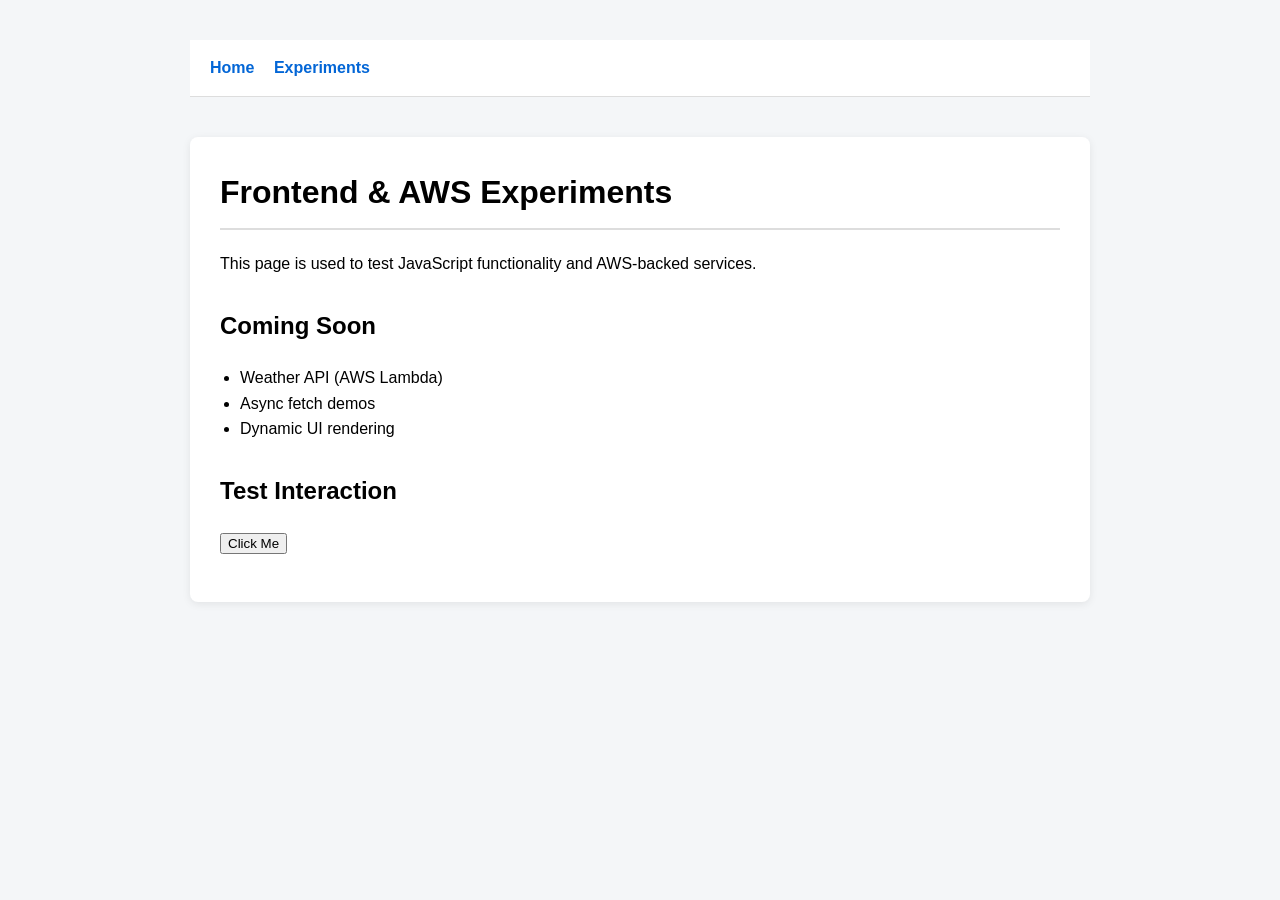
==== experiments.html @ 48f7ef98 "Add Content" ====
<!DOCTYPE html>
<html>

<head>
    <title>Experiments - Static Site</title>
    <meta name="robots" content="noindex, nofollow">
    <link rel="stylesheet" href="styles.css">
</head>

<body>
    <nav>
        <a href="index.html">Home</a>
        <a href="experiments.html">Experiments</a>
    </nav>

    <div class="container">
        <h1>Frontend & AWS Experiments</h1>

        <p>This page is used to test JavaScript functionality and AWS-backed services.</p>

        <h2>Coming Soon</h2>
        <ul>
            <li>Weather API (AWS Lambda)</li>
            <li>Async fetch demos</li>
            <li>Dynamic UI rendering</li>
        </ul>

        <h2>Test Interaction</h2>
        <button onclick="showMessage()">Click Me</button>
        <p id="output"></p>
    </div>


    <script>
        function showMessage() {
            document.getElementById("output").innerText = "JavaScript is working!";
        }
    </script>
    <script>
        fetch('nav.html')
            .then(res => res.text())
            .then(data => {
                document.getElementById('nav').innerHTML = data;

                const links = document.querySelectorAll('nav a');
                const current = window.location.pathname.split('/').pop();

                links.forEach(link => {
                    if (link.getAttribute('href') === current) {
                        link.style.color = '#000';
                    }
                });
            });
    </script>
</body>

</html>
---- styles.css ----
:root {
    --bg: #f4f6f8;
    --text: #000;
    --nav-bg: #ffffff;
    --container-bg: #ffffff;
    --border: #ddd;
    --link: #0366d6;
}

/* DARK MODE */
body.dark {
    --bg: #1e1e1e;
    --text: #f1f1f1;
    --nav-bg: #2a2a2a;
    --container-bg: #2a2a2a;
    --border: #444;
    --link: #4ea1ff;
}

body {
    font-family: Arial, sans-serif;
    max-width: 900px;
    margin: 40px auto;
    line-height: 1.6;
    padding: 0 20px;
    background-color: var(--bg);
    color: var(--text);
}


/* NAV BAR */
nav {
    background-color: var(--nav-bg);
    border-bottom: 1px solid var(--border);
    padding: 15px 20px;
    /* display: flex; */
    justify-content: space-between;
    align-items: center;
}

nav a {
    text-decoration: none;
    margin-right: 15px;
    color: var(--link);
    font-weight: bold;
}

nav a:hover {
    text-decoration: underline;
}

/* BUTTON */
.toggle-btn {
    cursor: pointer;
    padding: 6px 12px;
    border: 1px solid var(--border);
    background: transparent;
    color: var(--text);
    border-radius: 5px;
}

/* MAIN CONTENT CONTAINER */
.container {
    max-width: 900px;
    margin: 40px auto;
    background: var(--container-bg);
    padding: 30px;
    border-radius: 8px;
    box-shadow: 0 2px 8px rgba(0, 0, 0, 0.08);
}


/* TYPOGRAPHY */
h1 {
    margin-top: 0;
    border-bottom: 2px solid var(--border);
    padding-bottom: 10px;
}

h2 {
    margin-top: 30px;
}

p {
    line-height: 1.6;
}

/* LIST STYLING */
ul {
    padding-left: 20px;
}
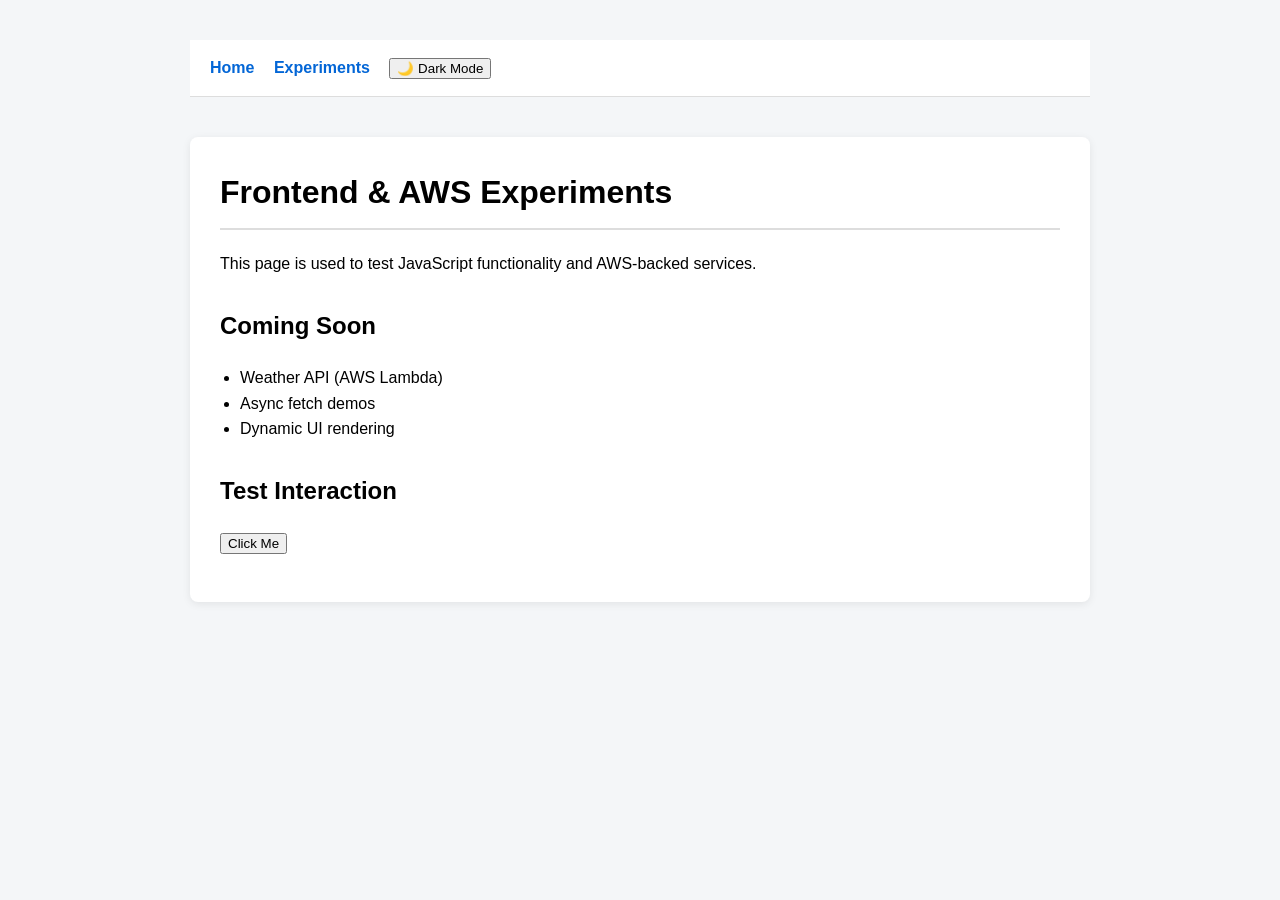
==== commit 3c8428cb: "Add Dark Mode" ====
--- a/experiments.html
+++ b/experiments.html
@@ -8,9 +8,10 @@
 </head>
 
 <body>
-    <nav>
+    <nav id="nav">
         <a href="index.html">Home</a>
         <a href="experiments.html">Experiments</a>
+        <button id="darkModeToggle">🌙 Dark Mode</button>
     </nav>
 
     <div class="container">
@@ -36,22 +37,7 @@
             document.getElementById("output").innerText = "JavaScript is working!";
         }
     </script>
-    <script>
-        fetch('nav.html')
-            .then(res => res.text())
-            .then(data => {
-                document.getElementById('nav').innerHTML = data;
-
-                const links = document.querySelectorAll('nav a');
-                const current = window.location.pathname.split('/').pop();
-
-                links.forEach(link => {
-                    if (link.getAttribute('href') === current) {
-                        link.style.color = '#000';
-                    }
-                });
-            });
-    </script>
+    <script src="nav.js" defer />
 </body>
 
 </html>
